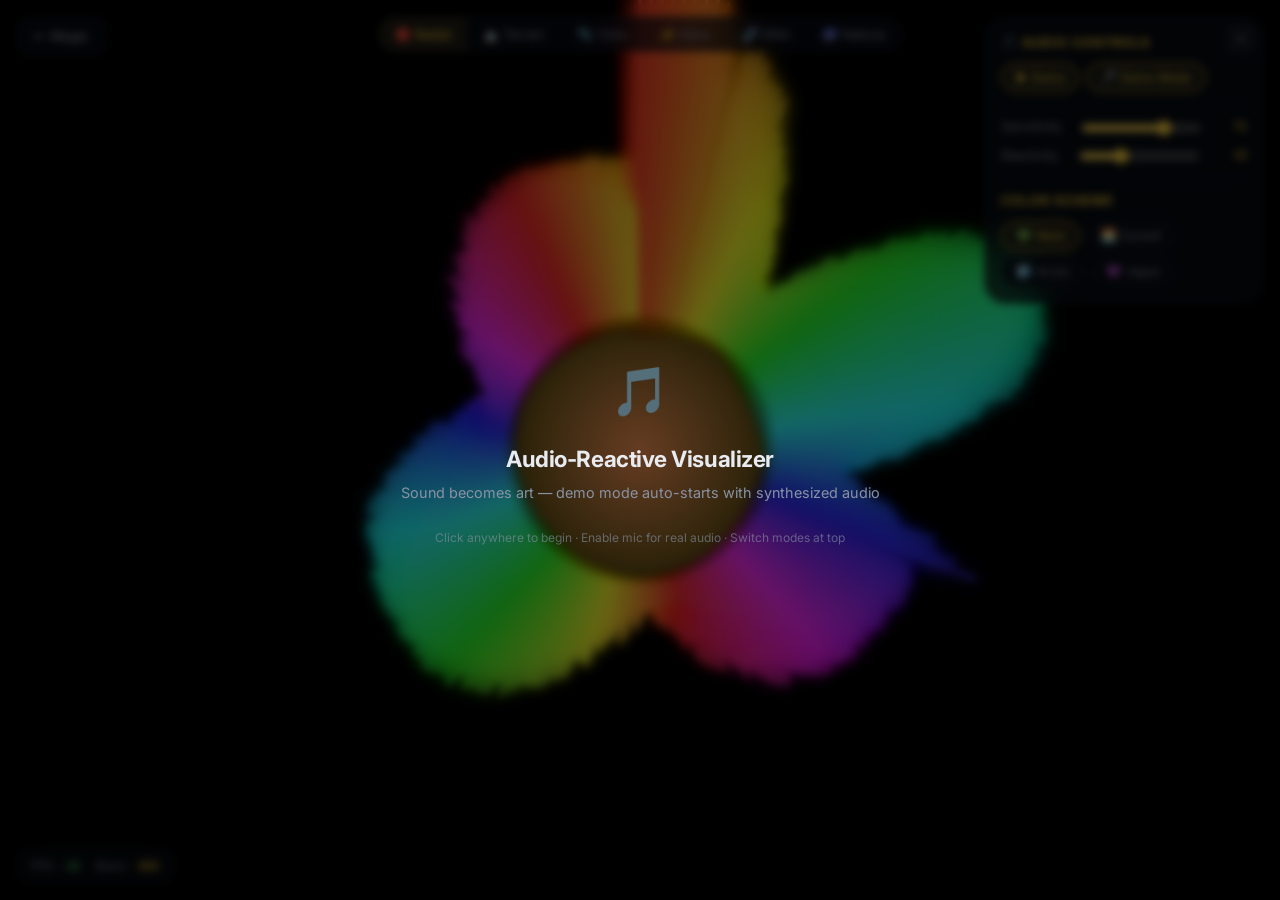
==== audio-visualizer.html @ 8fd1dae8 "PythonMagic — Interactive Python Playground with GarnetGrid badge" ====
<!DOCTYPE html>
<html lang="en">

<head>
    <meta charset="UTF-8">
    <meta name="viewport" content="width=device-width, initial-scale=1.0">
    <title>Audio-Reactive Visualizer — PythonMagic</title>
    <meta name="description"
        content="Full-screen audio-reactive visualizer with 6 render modes and real-time microphone input.">
    <link rel="stylesheet" href="css/style.css">
    <link rel="icon"
        href="data:image/svg+xml,<svg xmlns='http://www.w3.org/2000/svg' viewBox='0 0 100 100'><text y='.9em' font-size='90'>🎵</text></svg>">
</head>

<body>
    <!-- Full-screen canvas -->
    <div class="viz-fullpage">
        <canvas id="audio-canvas"></canvas>
    </div>

    <!-- Back button -->
    <a href="magic.html" class="viz-back-btn">← Magic</a>

    <!-- Mode selector bar (top center) -->
    <div class="viz-mode-bar" id="audio-modes">
        <button class="active" data-mode="radial">🔴 Radial</button>
        <button data-mode="terrain">🏔️ Terrain</button>
        <button data-mode="orbs">🫧 Orbs</button>
        <button data-mode="starfield">✨ Stars</button>
        <button data-mode="dna">🧬 DNA</button>
        <button data-mode="nebula">🌌 Nebula</button>
    </div>

    <!-- Floating right panel -->
    <div class="viz-controls-panel viz-panel-right" id="audio-panel">
        <button class="viz-panel-toggle" id="audio-toggle">✕</button>
        <div class="viz-panel-body">
            <div class="viz-panel-title">🎵 Audio Controls</div>

            <!-- Source buttons -->
            <div style="display:flex;gap:0.4rem;margin-bottom:0.75rem;">
                <button class="viz-preset-pill active" id="audio-demo-btn">▶ Demo</button>
                <button class="viz-preset-pill" id="audio-mic-btn">🎤 Mic Off</button>
            </div>

            <hr class="viz-panel-divider">

            <div class="viz-control-row">
                <label>Sensitivity</label>
                <input type="range" id="audio-sensitivity" min="10" max="100" value="75">
                <span class="viz-val" id="audio-sens-val">75</span>
            </div>
            <div class="viz-control-row">
                <label>Reactivity</label>
                <input type="range" id="audio-reactivity" min="10" max="100" value="40">
                <span class="viz-val" id="audio-react-val">40</span>
            </div>

            <hr class="viz-panel-divider">
            <div class="viz-panel-title">Color Scheme</div>
            <div style="display:flex;gap:0.4rem;flex-wrap:wrap;">
                <button class="viz-preset-pill active" data-color="neon">💚 Neon</button>
                <button class="viz-preset-pill" data-color="sunset">🌅 Sunset</button>
                <button class="viz-preset-pill" data-color="arctic">🧊 Arctic</button>
                <button class="viz-preset-pill" data-color="vapor">💜 Vapor</button>
            </div>
        </div>
    </div>

    <!-- HUD -->
    <div class="viz-hud">
        <span>FPS: <strong id="audio-fps">60</strong></span>
        <span>Bass: <strong id="audio-bass" style="color:var(--py-yellow)">0</strong></span>
    </div>

    <!-- Onboarding -->
    <div class="viz-onboarding" id="audio-onboarding">
        <div class="viz-onboarding-content">
            <div class="viz-onboard-icon">🎵</div>
            <h2>Audio-Reactive Visualizer</h2>
            <p>Sound becomes art — demo mode auto-starts with synthesized audio</p>
            <div class="viz-onboard-hint">Click anywhere to begin · Enable mic for real audio · Switch modes at top
            </div>
        </div>
    </div>

    <script src="js/magic-audio.js"></script>
</body>

</html>
---- css/style.css ----
/* ============================================
   PythonMagic — Design System
   Theme: Dark + Python Blue/Yellow
   ============================================ */

@import url('https://fonts.googleapis.com/css2?family=Inter:wght@300;400;500;600;700;800;900&family=JetBrains+Mono:wght@300;400;500;600;700&display=swap');

/* --- Tokens --- */
:root {
    --py-blue: #306998;
    --py-blue-light: #4B8BBE;
    --py-yellow: #FFD43B;
    --py-yellow-dim: #FFE873;
    --bg-dark: #0a0e17;
    --bg-card: rgba(20, 28, 45, 0.65);
    --bg-card-hover: rgba(30, 42, 65, 0.8);
    --glass-border: rgba(255, 255, 255, 0.08);
    --glass-border-hover: rgba(255, 212, 59, 0.25);
    --text-primary: #e8ecf1;
    --text-secondary: #8892a4;
    --text-code: #FFE873;
    --accent-green: #48c774;
    --accent-red: #ff6b6b;
    --accent-purple: #b794f4;
    --radius-sm: 8px;
    --radius-md: 14px;
    --radius-lg: 22px;
    --radius-xl: 32px;
    --shadow-glow: 0 0 40px rgba(48, 105, 152, 0.15);
    --shadow-card: 0 8px 32px rgba(0, 0, 0, 0.4);
    --font-ui: 'Inter', system-ui, -apple-system, sans-serif;
    --font-code: 'JetBrains Mono', 'Fira Code', 'Cascadia Code', monospace;
    --transition-fast: 0.2s cubic-bezier(0.4, 0, 0.2, 1);
    --transition-med: 0.4s cubic-bezier(0.4, 0, 0.2, 1);
    --transition-slow: 0.6s cubic-bezier(0.4, 0, 0.2, 1);
}

/* --- Reset & Base --- */
*,
*::before,
*::after {
    box-sizing: border-box;
    margin: 0;
    padding: 0;
}

html {
    scroll-behavior: smooth;
    font-size: 16px;
}

body {
    font-family: var(--font-ui);
    background: var(--bg-dark);
    color: var(--text-primary);
    min-height: 100vh;
    overflow-x: hidden;
    line-height: 1.6;
}

/* --- Animated Background Mesh --- */
body::before {
    content: '';
    position: fixed;
    top: 0;
    left: 0;
    width: 100vw;
    height: 100vh;
    background:
        radial-gradient(ellipse at 20% 50%, rgba(48, 105, 152, 0.12) 0%, transparent 60%),
        radial-gradient(ellipse at 80% 20%, rgba(255, 212, 59, 0.06) 0%, transparent 50%),
        radial-gradient(ellipse at 50% 80%, rgba(183, 148, 244, 0.06) 0%, transparent 50%);
    z-index: -1;
    animation: meshShift 20s ease-in-out infinite alternate;
}

@keyframes meshShift {
    0% {
        transform: scale(1) translate(0, 0);
    }

    50% {
        transform: scale(1.05) translate(-2%, 3%);
    }

    100% {
        transform: scale(1) translate(2%, -2%);
    }
}

/* --- Typography --- */
h1,
h2,
h3,
h4 {
    font-weight: 700;
    line-height: 1.2;
    letter-spacing: -0.02em;
}

h1 {
    font-size: clamp(2.5rem, 6vw, 4.5rem);
}

h2 {
    font-size: clamp(1.8rem, 4vw, 2.8rem);
}

h3 {
    font-size: clamp(1.2rem, 2.5vw, 1.6rem);
}

.gradient-text {
    background: linear-gradient(135deg, var(--py-blue-light), var(--py-yellow));
    -webkit-background-clip: text;
    -webkit-text-fill-color: transparent;
    background-clip: text;
}

.code-text {
    font-family: var(--font-code);
    color: var(--text-code);
}

/* --- Navigation --- */
.navbar {
    position: fixed;
    top: 0;
    left: 0;
    right: 0;
    z-index: 1000;
    padding: 1rem 2rem;
    display: flex;
    justify-content: space-between;
    align-items: center;
    background: rgba(10, 14, 23, 0.8);
    backdrop-filter: blur(20px);
    -webkit-backdrop-filter: blur(20px);
    border-bottom: 1px solid var(--glass-border);
    transition: var(--transition-med);
}

.navbar.scrolled {
    padding: 0.7rem 2rem;
    background: rgba(10, 14, 23, 0.95);
}

.nav-brand {
    display: flex;
    align-items: center;
    gap: 0.75rem;
    text-decoration: none;
    color: var(--text-primary);
    font-weight: 800;
    font-size: 1.3rem;
}

.nav-brand .python-icon {
    width: 36px;
    height: 36px;
    background: linear-gradient(135deg, var(--py-blue), var(--py-yellow));
    border-radius: 10px;
    display: flex;
    align-items: center;
    justify-content: center;
    font-size: 1.2rem;
    transition: var(--transition-fast);
}

.nav-brand:hover .python-icon {
    transform: rotate(15deg) scale(1.1);
    box-shadow: 0 0 20px rgba(255, 212, 59, 0.3);
}

.nav-links {
    display: flex;
    gap: 0.5rem;
    list-style: none;
}

.nav-links a {
    padding: 0.5rem 1.2rem;
    border-radius: var(--radius-sm);
    color: var(--text-secondary);
    text-decoration: none;
    font-weight: 500;
    font-size: 0.95rem;
    transition: var(--transition-fast);
    position: relative;
}

.nav-links a:hover,
.nav-links a.active {
    color: var(--py-yellow);
    background: rgba(255, 212, 59, 0.08);
}

.nav-links a.active::after {
    content: '';
    position: absolute;
    bottom: -2px;
    left: 50%;
    transform: translateX(-50%);
    width: 20px;
    height: 3px;
    background: var(--py-yellow);
    border-radius: 3px;
}

/* Mobile menu toggle */
.nav-toggle {
    display: none;
    background: none;
    border: none;
    color: var(--text-primary);
    font-size: 1.5rem;
    cursor: pointer;
    padding: 0.5rem;
}

/* --- Hero Section --- */
.hero {
    min-height: 100vh;
    display: flex;
    flex-direction: column;
    justify-content: center;
    align-items: center;
    text-align: center;
    padding: 6rem 2rem 4rem;
    position: relative;
}

.hero-badge {
    display: inline-flex;
    align-items: center;
    gap: 0.5rem;
    padding: 0.5rem 1.2rem;
    background: rgba(48, 105, 152, 0.15);
    border: 1px solid rgba(75, 139, 190, 0.25);
    border-radius: 50px;
    font-size: 0.85rem;
    color: var(--py-blue-light);
    margin-bottom: 2rem;
    animation: fadeInDown 0.8s ease-out;
}

.hero-badge .pulse {
    width: 8px;
    height: 8px;
    background: var(--accent-green);
    border-radius: 50%;
    animation: pulse 2s ease-in-out infinite;
}

@keyframes pulse {

    0%,
    100% {
        opacity: 1;
        transform: scale(1);
    }

    50% {
        opacity: 0.5;
        transform: scale(1.3);
    }
}

.hero h1 {
    margin-bottom: 1.5rem;
    animation: fadeInUp 0.8s ease-out 0.2s both;
}

.hero .subtitle {
    font-size: clamp(1.1rem, 2.5vw, 1.4rem);
    color: var(--text-secondary);
    max-width: 600px;
    margin-bottom: 3rem;
    animation: fadeInUp 0.8s ease-out 0.4s both;
}

.hero-cta {
    display: flex;
    gap: 1rem;
    flex-wrap: wrap;
    justify-content: center;
    animation: fadeInUp 0.8s ease-out 0.6s both;
}

/* --- Buttons --- */
.btn {
    display: inline-flex;
    align-items: center;
    gap: 0.5rem;
    padding: 0.85rem 2rem;
    border-radius: var(--radius-md);
    font-family: var(--font-ui);
    font-weight: 600;
    font-size: 1rem;
    text-decoration: none;
    cursor: pointer;
    border: none;
    transition: var(--transition-fast);
}

.btn-primary {
    background: linear-gradient(135deg, var(--py-blue), var(--py-blue-light));
    color: white;
    box-shadow: 0 4px 20px rgba(48, 105, 152, 0.3);
}

.btn-primary:hover {
    transform: translateY(-2px);
    box-shadow: 0 8px 30px rgba(48, 105, 152, 0.4);
}

.btn-secondary {
    background: rgba(255, 212, 59, 0.1);
    color: var(--py-yellow);
    border: 1px solid rgba(255, 212, 59, 0.2);
}

.btn-secondary:hover {
    background: rgba(255, 212, 59, 0.15);
    transform: translateY(-2px);
    border-color: rgba(255, 212, 59, 0.4);
}

.btn-sm {
    padding: 0.5rem 1.2rem;
    font-size: 0.85rem;
}

.btn-game {
    background: rgba(72, 199, 116, 0.1);
    color: var(--accent-green);
    border: 1px solid rgba(72, 199, 116, 0.2);
}

.btn-game:hover {
    background: rgba(72, 199, 116, 0.2);
    transform: translateY(-2px);
}

/* --- Glass Cards --- */
.glass-card {
    background: var(--bg-card);
    backdrop-filter: blur(16px);
    -webkit-backdrop-filter: blur(16px);
    border: 1px solid var(--glass-border);
    border-radius: var(--radius-lg);
    padding: 2rem;
    transition: var(--transition-med);
    position: relative;
    overflow: hidden;
}

.glass-card::before {
    content: '';
    position: absolute;
    top: 0;
    left: 0;
    right: 0;
    height: 1px;
    background: linear-gradient(90deg, transparent, rgba(255, 255, 255, 0.1), transparent);
}

.glass-card:hover {
    background: var(--bg-card-hover);
    border-color: var(--glass-border-hover);
    transform: translateY(-4px);
    box-shadow: var(--shadow-card), 0 0 40px rgba(255, 212, 59, 0.05);
}

/* --- Feature Cards Grid --- */
.features {
    padding: 4rem 2rem 6rem;
    max-width: 1200px;
    margin: 0 auto;
}

.features h2 {
    text-align: center;
    margin-bottom: 1rem;
}

.features .section-subtitle {
    text-align: center;
    color: var(--text-secondary);
    max-width: 500px;
    margin: 0 auto 3rem;
}

.feature-grid {
    display: grid;
    grid-template-columns: repeat(auto-fit, minmax(300px, 1fr));
    gap: 1.5rem;
}

.feature-card {
    text-decoration: none;
    color: inherit;
}

.feature-card .card-icon {
    width: 56px;
    height: 56px;
    border-radius: var(--radius-md);
    display: flex;
    align-items: center;
    justify-content: center;
    font-size: 1.6rem;
    margin-bottom: 1.2rem;
    transition: var(--transition-fast);
}

.feature-card:nth-child(1) .card-icon {
    background: rgba(48, 105, 152, 0.15);
}

.feature-card:nth-child(2) .card-icon {
    background: rgba(255, 212, 59, 0.12);
}

.feature-card:nth-child(3) .card-icon {
    background: rgba(183, 148, 244, 0.12);
}

.feature-card:hover .card-icon {
    transform: scale(1.1) rotate(5deg);
}

.feature-card h3 {
    margin-bottom: 0.5rem;
}

.feature-card p {
    color: var(--text-secondary);
    font-size: 0.95rem;
}

.feature-card .card-tags {
    display: flex;
    flex-wrap: wrap;
    gap: 0.4rem;
    margin-top: 1rem;
}

.tag {
    padding: 0.25rem 0.7rem;
    background: rgba(255, 255, 255, 0.05);
    border-radius: 50px;
    font-size: 0.75rem;
    color: var(--text-secondary);
    font-family: var(--font-code);
}

/* --- Stats Section --- */
.stats {
    display: flex;
    justify-content: center;
    gap: 4rem;
    padding: 3rem 2rem;
    border-top: 1px solid var(--glass-border);
    border-bottom: 1px solid var(--glass-border);
    margin: 0 2rem;
}

.stat-item {
    text-align: center;
}

.stat-number {
    font-size: 3rem;
    font-weight: 800;
    background: linear-gradient(135deg, var(--py-yellow), var(--py-blue-light));
    -webkit-background-clip: text;
    -webkit-text-fill-color: transparent;
    background-clip: text;
}

.stat-label {
    font-size: 0.9rem;
    color: var(--text-secondary);
    margin-top: 0.25rem;
}

/* --- Page Header (non-landing pages) --- */
.page-header {
    padding: 8rem 2rem 3rem;
    text-align: center;
    position: relative;
}

.page-header .subtitle {
    color: var(--text-secondary);
    margin-top: 0.75rem;
    font-size: 1.1rem;
}

/* --- Section Container --- */
.section {
    max-width: 1200px;
    margin: 0 auto;
    padding: 3rem 2rem;
}

.section-title {
    display: flex;
    align-items: center;
    gap: 0.75rem;
    margin-bottom: 1.5rem;
    font-size: 1.4rem;
}

.section-title .icon {
    width: 40px;
    height: 40px;
    border-radius: var(--radius-sm);
    display: flex;
    align-items: center;
    justify-content: center;
    font-size: 1.2rem;
}

/* --- Game Containers --- */
.game-container {
    margin-bottom: 3rem;
}

.game-area {
    background: rgba(10, 14, 23, 0.8);
    border: 1px solid var(--glass-border);
    border-radius: var(--radius-lg);
    overflow: hidden;
    position: relative;
}

.game-toolbar {
    display: flex;
    justify-content: space-between;
    align-items: center;
    padding: 1rem 1.5rem;
    background: rgba(255, 255, 255, 0.03);
    border-bottom: 1px solid var(--glass-border);
}

.game-toolbar .game-info {
    display: flex;
    gap: 1.5rem;
    font-family: var(--font-code);
    font-size: 0.85rem;
    color: var(--text-secondary);
}

.game-toolbar .game-info span strong {
    color: var(--py-yellow);
}

.game-canvas-wrapper {
    display: flex;
    justify-content: center;
    align-items: center;
    padding: 1.5rem;
    min-height: 400px;
}

.game-canvas-wrapper canvas {
    border-radius: var(--radius-sm);
    image-rendering: pixelated;
}

/* --- Memory Game --- */
.memory-grid {
    display: grid;
    grid-template-columns: repeat(4, 1fr);
    gap: 1rem;
    padding: 1.5rem;
    max-width: 500px;
    margin: 0 auto;
}

.memory-card {
    aspect-ratio: 1;
    perspective: 600px;
    cursor: pointer;
}

.memory-card-inner {
    width: 100%;
    height: 100%;
    position: relative;
    transform-style: preserve-3d;
    transition: transform 0.5s cubic-bezier(0.4, 0, 0.2, 1);
}

.memory-card.flipped .memory-card-inner {
    transform: rotateY(180deg);
}

.memory-card-front,
.memory-card-back {
    position: absolute;
    inset: 0;
    border-radius: var(--radius-md);
    display: flex;
    align-items: center;
    justify-content: center;
    backface-visibility: hidden;
    font-family: var(--font-code);
    font-weight: 600;
}

.memory-card-front {
    background: linear-gradient(135deg, var(--py-blue), rgba(48, 105, 152, 0.5));
    border: 1px solid rgba(75, 139, 190, 0.3);
    font-size: 2rem;
    color: rgba(255, 255, 255, 0.3);
}

.memory-card-back {
    background: rgba(255, 212, 59, 0.1);
    border: 1px solid rgba(255, 212, 59, 0.3);
    transform: rotateY(180deg);
    font-size: 0.85rem;
    color: var(--py-yellow);
    padding: 0.5rem;
    text-align: center;
    word-break: break-all;
}

.memory-card.matched .memory-card-back {
    background: rgba(72, 199, 116, 0.15);
    border-color: rgba(72, 199, 116, 0.3);
    color: var(--accent-green);
}

/* --- Typing Challenge --- */
.typing-display {
    padding: 2rem;
    font-family: var(--font-code);
    font-size: 1.1rem;
    line-height: 2;
    min-height: 200px;
}

.typing-display .char {
    transition: color 0.1s;
}

.typing-display .char.correct {
    color: var(--accent-green);
}

.typing-display .char.incorrect {
    color: var(--accent-red);
    background: rgba(255, 107, 107, 0.15);
    border-radius: 2px;
}

.typing-display .char.current {
    border-left: 2px solid var(--py-yellow);
    animation: blink 1s step-end infinite;
}

.typing-display .char.pending {
    color: var(--text-secondary);
}

@keyframes blink {
    50% {
        border-color: transparent;
    }
}

.typing-stats {
    display: flex;
    gap: 2rem;
    padding: 1rem 1.5rem;
    border-top: 1px solid var(--glass-border);
    font-family: var(--font-code);
    font-size: 0.85rem;
    color: var(--text-secondary);
}

/* --- Widget Containers --- */
.widget-container {
    margin-bottom: 3rem;
}

/* Code Editor */
.code-editor {
    display: grid;
    grid-template-columns: 1fr 1fr;
    min-height: 400px;
    overflow: hidden;
}

.code-input-wrapper {
    position: relative;
    border-right: 1px solid var(--glass-border);
}

.code-input {
    width: 100%;
    height: 100%;
    min-height: 350px;
    background: transparent;
    border: none;
    color: var(--text-code);
    font-family: var(--font-code);
    font-size: 0.9rem;
    padding: 1.5rem;
    resize: none;
    outline: none;
    line-height: 1.7;
    tab-size: 4;
}

.code-output {
    padding: 1.5rem;
    font-family: var(--font-code);
    font-size: 0.9rem;
    color: var(--accent-green);
    overflow-y: auto;
    white-space: pre-wrap;
    line-height: 1.7;
}

.code-output .error {
    color: var(--accent-red);
}

.editor-toolbar {
    grid-column: 1 / -1;
    display: flex;
    justify-content: space-between;
    align-items: center;
    padding: 0.75rem 1.5rem;
    border-top: 1px solid var(--glass-border);
    background: rgba(255, 255, 255, 0.02);
}

.editor-toolbar .status {
    font-family: var(--font-code);
    font-size: 0.8rem;
    color: var(--text-secondary);
    display: flex;
    align-items: center;
    gap: 0.5rem;
}

.editor-toolbar .status .dot {
    width: 8px;
    height: 8px;
    border-radius: 50%;
    background: var(--accent-green);
}

.editor-toolbar .status .dot.loading {
    background: var(--py-yellow);
    animation: pulse 1.5s ease-in-out infinite;
}

/* Sorting Visualizer */
.sort-canvas-wrapper {
    display: flex;
    justify-content: center;
    align-items: flex-end;
    height: 300px;
    padding: 1.5rem;
    gap: 2px;
}

.sort-bar {
    flex: 1;
    max-width: 30px;
    background: linear-gradient(to top, var(--py-blue), var(--py-blue-light));
    border-radius: 3px 3px 0 0;
    transition: height 0.15s ease, background 0.15s ease;
}

.sort-bar.active {
    background: linear-gradient(to top, var(--py-yellow), var(--py-yellow-dim));
}

.sort-bar.sorted {
    background: linear-gradient(to top, var(--accent-green), #6dd897);
}

.sort-controls {
    display: flex;
    gap: 0.75rem;
    flex-wrap: wrap;
}

/* Data Type Explorer */
.type-grid {
    display: grid;
    grid-template-columns: repeat(auto-fit, minmax(140px, 1fr));
    gap: 1rem;
    padding: 1.5rem;
}

.type-card {
    padding: 1.2rem;
    background: rgba(255, 255, 255, 0.03);
    border: 1px solid var(--glass-border);
    border-radius: var(--radius-md);
    cursor: pointer;
    text-align: center;
    transition: var(--transition-fast);
}

.type-card:hover,
.type-card.active {
    background: rgba(255, 212, 59, 0.08);
    border-color: rgba(255, 212, 59, 0.2);
    transform: translateY(-2px);
}

.type-card .type-name {
    font-family: var(--font-code);
    font-weight: 600;
    color: var(--py-yellow);
    font-size: 1rem;
}

.type-card .type-icon {
    font-size: 2rem;
    margin-bottom: 0.5rem;
}

.type-detail {
    padding: 1.5rem;
    border-top: 1px solid var(--glass-border);
    display: none;
}

.type-detail.active {
    display: block;
}

.type-detail h4 {
    font-family: var(--font-code);
    color: var(--py-yellow);
    margin-bottom: 1rem;
}

.type-detail pre {
    background: rgba(0, 0, 0, 0.3);
    padding: 1rem;
    border-radius: var(--radius-sm);
    font-family: var(--font-code);
    font-size: 0.85rem;
    color: var(--text-primary);
    overflow-x: auto;
    line-height: 1.6;
}

.type-methods {
    display: flex;
    flex-wrap: wrap;
    gap: 0.4rem;
    margin-top: 1rem;
}

/* --- Magic Page --- */
.magic-canvas-wrapper {
    position: relative;
    width: 100%;
    min-height: 400px;
    display: flex;
    justify-content: center;
    align-items: center;
}

.magic-canvas-wrapper canvas {
    border-radius: var(--radius-sm);
    display: block;
}

/* Magic 8 Ball */
.eight-ball-container {
    display: flex;
    flex-direction: column;
    align-items: center;
    padding: 3rem;
    gap: 2rem;
}

.eight-ball {
    width: 220px;
    height: 220px;
    border-radius: 50%;
    background: radial-gradient(circle at 35% 35%, #333, #0a0a0a 60%, #111);
    display: flex;
    align-items: center;
    justify-content: center;
    position: relative;
    box-shadow:
        0 20px 60px rgba(0, 0, 0, 0.6),
        inset 0 -10px 30px rgba(0, 0, 0, 0.5),
        inset 0 10px 30px rgba(255, 255, 255, 0.05);
    cursor: pointer;
    user-select: none;
    transition: var(--transition-med);
}

.eight-ball:hover {
    transform: scale(1.05);
}

.eight-ball.shaking {
    animation: shake 0.5s ease-in-out;
}

@keyframes shake {

    0%,
    100% {
        transform: translateX(0) rotate(0);
    }

    20% {
        transform: translateX(-10px) rotate(-3deg);
    }

    40% {
        transform: translateX(10px) rotate(3deg);
    }

    60% {
        transform: translateX(-5px) rotate(-1deg);
    }

    80% {
        transform: translateX(5px) rotate(1deg);
    }
}

.eight-ball-window {
    width: 100px;
    height: 100px;
    border-radius: 50%;
    background: radial-gradient(circle, #1a1a4e, #0d0d2b);
    display: flex;
    align-items: center;
    justify-content: center;
    border: 2px solid rgba(75, 139, 190, 0.3);
}

.eight-ball-answer {
    font-family: var(--font-code);
    font-size: 0.65rem;
    color: var(--py-blue-light);
    text-align: center;
    padding: 0.5rem;
    line-height: 1.4;
    opacity: 0;
    transition: opacity 0.5s;
}

.eight-ball-answer.visible {
    opacity: 1;
}

/* --- Particle Canvas --- */
#particle-canvas,
#code-rain-canvas,
#fractal-canvas {
    width: 100%;
    display: block;
}

/* --- Psychedelic Kaleidoscope --- */
.kscope-controls {
    display: grid;
    grid-template-columns: repeat(auto-fit, minmax(160px, 1fr));
    gap: 0.75rem;
    padding: 1rem 1.5rem;
    border-bottom: 1px solid var(--glass-border);
    background: rgba(255, 255, 255, 0.02);
}

.kscope-control-group {
    display: flex;
    flex-direction: column;
    gap: 0.35rem;
}

.kscope-label {
    display: flex;
    justify-content: space-between;
    align-items: center;
    font-size: 0.78rem;
    color: var(--text-secondary);
    font-family: var(--font-ui);
}

.kscope-value {
    font-family: var(--font-code);
    color: var(--py-yellow);
    font-weight: 600;
    font-size: 0.8rem;
    min-width: 24px;
    text-align: right;
}

.kscope-slider {
    -webkit-appearance: none;
    appearance: none;
    width: 100%;
    height: 6px;
    border-radius: 3px;
    background: rgba(255, 255, 255, 0.08);
    outline: none;
    cursor: pointer;
}

.kscope-slider::-webkit-slider-thumb {
    -webkit-appearance: none;
    appearance: none;
    width: 16px;
    height: 16px;
    border-radius: 50%;
    background: linear-gradient(135deg, var(--py-yellow), var(--py-blue-light));
    cursor: pointer;
    box-shadow: 0 0 10px rgba(255, 212, 59, 0.4);
    transition: transform 0.15s, box-shadow 0.15s;
}

.kscope-slider::-webkit-slider-thumb:hover {
    transform: scale(1.3);
    box-shadow: 0 0 20px rgba(255, 212, 59, 0.6);
}

.kscope-slider::-moz-range-thumb {
    width: 16px;
    height: 16px;
    border-radius: 50%;
    background: linear-gradient(135deg, var(--py-yellow), var(--py-blue-light));
    cursor: pointer;
    border: none;
    box-shadow: 0 0 10px rgba(255, 212, 59, 0.4);
}

.kscope-presets {
    display: flex;
    justify-content: space-between;
    align-items: center;
    padding: 0.75rem 1.5rem;
    border-bottom: 1px solid var(--glass-border);
    background: rgba(255, 255, 255, 0.02);
    flex-wrap: wrap;
    gap: 0.5rem;
}

.kscope-toggles {
    display: flex;
    gap: 0.4rem;
    flex-wrap: wrap;
}

.kscope-toggle {
    padding: 0.4rem 0.8rem;
    border-radius: 50px;
    border: 1px solid var(--glass-border);
    background: rgba(255, 255, 255, 0.03);
    color: var(--text-secondary);
    font-size: 0.78rem;
    font-family: var(--font-ui);
    cursor: pointer;
    transition: all 0.25s ease;
}

.kscope-toggle:hover {
    border-color: rgba(255, 212, 59, 0.3);
    color: var(--text-primary);
}

.kscope-toggle.active {
    background: linear-gradient(135deg, rgba(255, 0, 128, 0.15), rgba(0, 255, 255, 0.15));
    border-color: rgba(255, 0, 128, 0.4);
    color: #fff;
    box-shadow: 0 0 15px rgba(255, 0, 128, 0.2);
}

.kscope-preset-btns {
    display: flex;
    gap: 0.4rem;
    flex-wrap: wrap;
}

.kscope-preset {
    padding: 0.4rem 0.9rem;
    border-radius: var(--radius-sm);
    border: 1px solid var(--glass-border);
    background: rgba(255, 255, 255, 0.03);
    color: var(--text-secondary);
    font-size: 0.78rem;
    font-family: var(--font-ui);
    cursor: pointer;
    transition: all 0.3s ease;
    position: relative;
    overflow: hidden;
}

.kscope-preset::before {
    content: '';
    position: absolute;
    inset: -2px;
    background: linear-gradient(135deg, #ff0080, #00ffff, #ff0080);
    background-size: 200% 200%;
    border-radius: inherit;
    opacity: 0;
    z-index: -1;
    transition: opacity 0.3s;
    animation: kscope-gradient-rotate 3s linear infinite;
}

@keyframes kscope-gradient-rotate {
    0% {
        background-position: 0% 50%;
    }

    50% {
        background-position: 100% 50%;
    }

    100% {
        background-position: 0% 50%;
    }
}

.kscope-preset:hover {
    color: #fff;
    border-color: transparent;
    background: rgba(0, 0, 0, 0.5);
    transform: translateY(-1px);
    box-shadow: 0 4px 20px rgba(255, 0, 128, 0.3);
}

.kscope-preset:hover::before {
    opacity: 1;
}

.kscope-preset.active-preset {
    color: #fff;
    border-color: transparent;
    background: rgba(0, 0, 0, 0.5);
    box-shadow: 0 0 20px rgba(255, 0, 128, 0.3);
}

.kscope-preset.active-preset::before {
    opacity: 1;
}

.kscope-canvas-wrapper canvas {
    border-radius: 0 !important;
}

/* Kaleidoscope fullscreen mode */
.kscope-fullscreen-active {
    position: fixed !important;
    inset: 0 !important;
    z-index: 9999 !important;
    min-height: 100vh !important;
    border-radius: 0 !important;
}

.kscope-fullscreen-active canvas {
    border-radius: 0 !important;
}

#kaleidoscope-canvas {
    width: 100%;
    display: block;
}

/* =============================================
   🎵 Audio Visualizer / Tab Mode Bar
   ============================================= */
.audio-mode-bar {
    display: flex;
    gap: 0;
    border-bottom: 1px solid var(--glass-border);
    overflow-x: auto;
    scrollbar-width: none;
    -ms-overflow-style: none;
}

.audio-mode-bar::-webkit-scrollbar {
    display: none;
}

.audio-mode-btn {
    flex: 1;
    background: none;
    border: none;
    border-bottom: 2px solid transparent;
    color: var(--text-secondary);
    padding: 0.75rem 1rem;
    font-family: var(--font-ui);
    font-size: 0.82rem;
    cursor: pointer;
    transition: all 0.25s ease;
    white-space: nowrap;
    min-width: fit-content;
}

.audio-mode-btn:hover {
    color: var(--text-primary);
    background: rgba(255, 255, 255, 0.03);
}

.audio-mode-btn.active {
    color: var(--text-primary);
    border-bottom-color: var(--py-yellow);
    background: rgba(255, 212, 59, 0.05);
}

.audio-color-btn {
    padding: 0.35rem 0.7rem;
    background: rgba(255, 255, 255, 0.05);
    border: 1px solid var(--glass-border);
    border-radius: var(--radius-sm);
    color: var(--text-secondary);
    font-size: 0.78rem;
    font-family: var(--font-ui);
    cursor: pointer;
    transition: all 0.2s ease;
}

.audio-color-btn:hover {
    color: var(--text-primary);
    border-color: rgba(255, 212, 59, 0.3);
    background: rgba(255, 255, 255, 0.08);
}

.audio-color-btn.active {
    color: var(--py-yellow);
    border-color: var(--py-yellow);
    background: rgba(255, 212, 59, 0.1);
    box-shadow: 0 0 8px rgba(255, 212, 59, 0.15);
}

/* =============================================
   🖼️ Visualizer Gallery Cards (Hub Page)
   ============================================= */
.viz-gallery-grid {
    display: grid;
    grid-template-columns: repeat(auto-fit, minmax(280px, 1fr));
    gap: 1.5rem;
    padding: 0 1rem;
    max-width: 1200px;
    margin: 0 auto 2rem;
}

.viz-gallery-card {
    position: relative;
    border-radius: var(--radius-lg);
    overflow: hidden;
    background: var(--bg-card);
    border: 1px solid var(--glass-border);
    transition: all 0.4s cubic-bezier(0.4, 0, 0.2, 1);
    cursor: pointer;
    text-decoration: none;
    color: inherit;
    display: block;
}

.viz-gallery-card:hover {
    transform: translateY(-6px) scale(1.02);
    border-color: var(--glass-border-hover);
    box-shadow: 0 20px 60px rgba(0, 0, 0, 0.5), 0 0 40px rgba(255, 212, 59, 0.08);
}

.viz-gallery-card-bg {
    height: 180px;
    position: relative;
    overflow: hidden;
}

.viz-gallery-card-bg::after {
    content: '';
    position: absolute;
    inset: 0;
    background: linear-gradient(to bottom, transparent 40%, var(--bg-card) 100%);
}

.viz-gallery-card-bg .viz-icon {
    position: absolute;
    top: 50%;
    left: 50%;
    transform: translate(-50%, -50%);
    font-size: 3.5rem;
    z-index: 1;
    filter: drop-shadow(0 0 20px rgba(0, 0, 0, 0.5));
}

.viz-gallery-card-content {
    padding: 1.2rem 1.5rem 1.5rem;
}

.viz-gallery-card-content h3 {
    font-size: 1.15rem;
    font-weight: 700;
    margin-bottom: 0.4rem;
    color: var(--text-primary);
}

.viz-gallery-card-content p {
    font-size: 0.85rem;
    color: var(--text-secondary);
    line-height: 1.5;
    margin-bottom: 1rem;
}

.viz-gallery-card .viz-launch {
    display: inline-flex;
    align-items: center;
    gap: 0.4rem;
    font-size: 0.85rem;
    font-weight: 600;
    color: var(--py-yellow);
    transition: gap 0.3s ease;
}

.viz-gallery-card:hover .viz-launch {
    gap: 0.8rem;
}

/* Card gradients */
.viz-card-kaleidoscope .viz-gallery-card-bg {
    background: linear-gradient(135deg, #ff0080, #7928ca, #00d4ff);
    background-size: 200% 200%;
    animation: vizGrad 4s ease infinite;
}

.viz-card-audio .viz-gallery-card-bg {
    background: linear-gradient(135deg, #ff00c8, #0088ff, #00ffc8);
    background-size: 200% 200%;
    animation: vizGrad 5s ease infinite;
}

.viz-card-fluid .viz-gallery-card-bg {
    background: linear-gradient(135deg, #0064ff, #00ffc8, #ff6600);
    background-size: 200% 200%;
    animation: vizGrad 6s ease infinite;
}

.viz-card-genart .viz-gallery-card-bg {
    background: linear-gradient(135deg, #ff6400, #ff0096, #7928ca);
    background-size: 200% 200%;
    animation: vizGrad 4.5s ease infinite;
}

@keyframes vizGrad {

    0%,
    100% {
        background-position: 0% 50%;
    }

    50% {
        background-position: 100% 50%;
    }
}

/* =============================================
   🖥️ Full-Page Visualizer Layout
   ============================================= */
.viz-fullpage {
    position: fixed;
    inset: 0;
    width: 100vw;
    height: 100vh;
    background: #000;
    overflow: hidden;
}

.viz-fullpage canvas {
    display: block;
    width: 100%;
    height: 100%;
}

/* Back button */
.viz-back-btn {
    position: fixed;
    top: 1rem;
    left: 1rem;
    z-index: 1000;
    display: flex;
    align-items: center;
    gap: 0.5rem;
    padding: 0.55rem 1rem;
    background: rgba(10, 14, 23, 0.7);
    backdrop-filter: blur(16px);
    -webkit-backdrop-filter: blur(16px);
    border: 1px solid var(--glass-border);
    border-radius: var(--radius-md);
    color: var(--text-secondary);
    font-family: var(--font-ui);
    font-size: 0.85rem;
    font-weight: 500;
    cursor: pointer;
    transition: all 0.25s ease;
    text-decoration: none;
}

.viz-back-btn:hover {
    color: var(--text-primary);
    border-color: var(--glass-border-hover);
    background: rgba(10, 14, 23, 0.85);
}

/* Floating controls panel */
.viz-controls-panel {
    position: fixed;
    z-index: 900;
    background: rgba(10, 14, 23, 0.75);
    backdrop-filter: blur(20px);
    -webkit-backdrop-filter: blur(20px);
    border: 1px solid var(--glass-border);
    border-radius: var(--radius-lg);
    padding: 1rem;
    transition: all 0.35s cubic-bezier(0.4, 0, 0.2, 1);
    max-height: calc(100vh - 6rem);
    overflow-y: auto;
    scrollbar-width: thin;
}

.viz-controls-panel.viz-panel-right {
    top: 1rem;
    right: 1rem;
    width: 280px;
}

.viz-controls-panel.viz-panel-bottom {
    bottom: 1rem;
    left: 50%;
    transform: translateX(-50%);
    width: calc(100% - 2rem);
    max-width: 900px;
}

.viz-controls-panel.viz-panel-left {
    top: 4.5rem;
    left: 1rem;
    width: 260px;
}

/* Panel collapse toggle */
.viz-panel-toggle {
    position: absolute;
    top: 0.5rem;
    right: 0.5rem;
    width: 28px;
    height: 28px;
    display: flex;
    align-items: center;
    justify-content: center;
    background: rgba(255, 255, 255, 0.05);
    border: 1px solid var(--glass-border);
    border-radius: var(--radius-sm);
    color: var(--text-secondary);
    cursor: pointer;
    font-size: 0.75rem;
    transition: all 0.2s ease;
}

.viz-panel-toggle:hover {
    color: var(--text-primary);
    background: rgba(255, 255, 255, 0.1);
}

.viz-controls-panel.collapsed {
    padding: 0.5rem;
    overflow: hidden;
}

.viz-controls-panel.collapsed .viz-panel-body {
    display: none;
}

.viz-controls-panel.collapsed .viz-panel-toggle {
    position: static;
}

/* Panel section titles */
.viz-panel-title {
    font-size: 0.78rem;
    font-weight: 700;
    text-transform: uppercase;
    letter-spacing: 0.08em;
    color: var(--py-yellow);
    margin-bottom: 0.6rem;
    padding-right: 2rem;
}

.viz-panel-divider {
    border: none;
    border-top: 1px solid var(--glass-border);
    margin: 0.75rem 0;
}

/* Full-page control groups */
.viz-control-row {
    display: flex;
    align-items: center;
    justify-content: space-between;
    gap: 0.5rem;
    margin-bottom: 0.5rem;
}

.viz-control-row label {
    font-size: 0.8rem;
    color: var(--text-secondary);
    font-family: var(--font-ui);
    white-space: nowrap;
}

.viz-control-row .viz-val {
    font-size: 0.75rem;
    color: var(--py-yellow);
    font-family: var(--font-code);
    min-width: 28px;
    text-align: right;
}

.viz-control-row input[type="range"] {
    flex: 1;
    max-width: 120px;
    accent-color: var(--py-yellow);
}

/* HUD overlay */
.viz-hud {
    position: fixed;
    bottom: 1rem;
    left: 1rem;
    z-index: 800;
    display: flex;
    gap: 1rem;
    padding: 0.5rem 0.9rem;
    background: rgba(10, 14, 23, 0.6);
    backdrop-filter: blur(12px);
    -webkit-backdrop-filter: blur(12px);
    border: 1px solid var(--glass-border);
    border-radius: var(--radius-md);
    font-family: var(--font-code);
    font-size: 0.72rem;
    color: var(--text-secondary);
}

.viz-hud span strong {
    color: var(--accent-green);
}

/* Floating mode bar */
.viz-mode-bar {
    position: fixed;
    top: 1rem;
    left: 50%;
    transform: translateX(-50%);
    z-index: 950;
    display: flex;
    gap: 0;
    background: rgba(10, 14, 23, 0.7);
    backdrop-filter: blur(20px);
    -webkit-backdrop-filter: blur(20px);
    border: 1px solid var(--glass-border);
    border-radius: var(--radius-xl);
    overflow: hidden;
}

.viz-mode-bar button {
    background: none;
    border: none;
    color: var(--text-secondary);
    padding: 0.6rem 1rem;
    font-family: var(--font-ui);
    font-size: 0.8rem;
    cursor: pointer;
    transition: all 0.25s ease;
    white-space: nowrap;
}

.viz-mode-bar button:hover {
    color: var(--text-primary);
    background: rgba(255, 255, 255, 0.05);
}

.viz-mode-bar button.active {
    color: var(--py-yellow);
    background: rgba(255, 212, 59, 0.1);
}

/* Floating action buttons */
.viz-fab {
    position: fixed;
    z-index: 900;
    display: flex;
    gap: 0.5rem;
}

.viz-fab-btn {
    padding: 0.55rem 1rem;
    background: rgba(10, 14, 23, 0.7);
    backdrop-filter: blur(16px);
    -webkit-backdrop-filter: blur(16px);
    border: 1px solid var(--glass-border);
    border-radius: var(--radius-md);
    color: var(--text-secondary);
    font-family: var(--font-ui);
    font-size: 0.82rem;
    font-weight: 500;
    cursor: pointer;
    transition: all 0.25s ease;
}

.viz-fab-btn:hover {
    color: var(--text-primary);
    border-color: var(--glass-border-hover);
    background: rgba(10, 14, 23, 0.85);
}

.viz-fab-btn.viz-primary {
    color: var(--py-yellow);
    border-color: rgba(255, 212, 59, 0.3);
}

/* Floating preset pills */
.viz-preset-bar {
    position: fixed;
    z-index: 900;
    display: flex;
    gap: 0.4rem;
    flex-wrap: wrap;
}

.viz-preset-pill {
    padding: 0.4rem 0.85rem;
    background: rgba(10, 14, 23, 0.6);
    backdrop-filter: blur(12px);
    -webkit-backdrop-filter: blur(12px);
    border: 1px solid var(--glass-border);
    border-radius: 20px;
    color: var(--text-secondary);
    font-family: var(--font-ui);
    font-size: 0.78rem;
    cursor: pointer;
    transition: all 0.25s ease;
}

.viz-preset-pill:hover {
    color: var(--text-primary);
    border-color: var(--glass-border-hover);
}

.viz-preset-pill.active {
    color: var(--py-yellow);
    border-color: var(--py-yellow);
    background: rgba(255, 212, 59, 0.08);
}

/* Onboarding overlay */
.viz-onboarding {
    position: fixed;
    inset: 0;
    z-index: 2000;
    display: flex;
    align-items: center;
    justify-content: center;
    background: rgba(0, 0, 0, 0.6);
    backdrop-filter: blur(4px);
    cursor: pointer;
    transition: opacity 0.5s ease;
}

.viz-onboarding.hidden {
    opacity: 0;
    pointer-events: none;
}

.viz-onboarding-content {
    text-align: center;
    color: var(--text-primary);
    font-family: var(--font-ui);
}

.viz-onboarding-content .viz-onboard-icon {
    font-size: 3rem;
    margin-bottom: 1rem;
}

.viz-onboarding-content h2 {
    font-size: 1.4rem;
    font-weight: 700;
    margin-bottom: 0.5rem;
}

.viz-onboarding-content p {
    color: var(--text-secondary);
    font-size: 0.9rem;
}

.viz-onboarding-content .viz-onboard-hint {
    margin-top: 1.5rem;
    font-size: 0.75rem;
    color: var(--text-secondary);
    opacity: 0.6;
}

/* --- Full-page Responsive --- */
@media (max-width: 768px) {

    .viz-controls-panel.viz-panel-right,
    .viz-controls-panel.viz-panel-left {
        top: auto;
        bottom: 1rem;
        left: 1rem;
        right: 1rem;
        width: auto;
        max-height: 40vh;
    }

    .viz-controls-panel.viz-panel-bottom {
        max-width: 100%;
        left: 0.5rem;
        right: 0.5rem;
        transform: none;
        width: auto;
    }

    .viz-mode-bar {
        top: auto;
        bottom: 1rem;
        max-width: calc(100% - 2rem);
        overflow-x: auto;
    }

    .viz-gallery-grid {
        grid-template-columns: 1fr;
    }

    .viz-hud {
        bottom: auto;
        top: 1rem;
        left: 4.5rem;
        font-size: 0.65rem;
        gap: 0.5rem;
    }
}

/* --- Footer --- */
.site-footer {
    text-align: center;
    padding: 3rem 2rem;
    border-top: 1px solid var(--glass-border);
    margin-top: 4rem;
    color: var(--text-secondary);
    font-size: 0.85rem;
}

.site-footer a {
    color: var(--py-blue-light);
    text-decoration: none;
}

.site-footer .footer-brand {
    font-weight: 700;
    font-size: 1.1rem;
    color: var(--text-primary);
    margin-bottom: 0.5rem;
    display: flex;
    align-items: center;
    justify-content: center;
    gap: 0.5rem;
}

/* --- GarnetGrid Badge --- */
.garnetgrid-badge {
    display: inline-flex;
    align-items: center;
    gap: 0.4rem;
    margin-top: 1rem;
    font-family: var(--font-code);
    font-size: 0.7rem;
    letter-spacing: 0.08em;
    text-transform: uppercase;
    color: var(--text-secondary);
    text-decoration: none;
    transition: var(--transition-fast);
    opacity: 0.6;
}

.garnetgrid-badge:hover {
    opacity: 1;
    color: var(--py-blue-light);
    filter: drop-shadow(0 0 6px rgba(75, 139, 190, 0.4));
}

.garnetgrid-badge svg {
    width: 14px;
    height: 14px;
    min-width: 14px;
    display: block;
}

/* --- Animations --- */
@keyframes fadeInUp {
    from {
        opacity: 0;
        transform: translateY(30px);
    }

    to {
        opacity: 1;
        transform: translateY(0);
    }
}

@keyframes fadeInDown {
    from {
        opacity: 0;
        transform: translateY(-20px);
    }

    to {
        opacity: 1;
        transform: translateY(0);
    }
}

@keyframes fadeIn {
    from {
        opacity: 0;
    }

    to {
        opacity: 1;
    }
}

.animate-in {
    opacity: 0;
    transform: translateY(30px);
    transition: opacity 0.6s ease-out, transform 0.6s ease-out;
}

.animate-in.visible {
    opacity: 1;
    transform: translateY(0);
}

/* --- Responsive --- */
@media (max-width: 768px) {
    .nav-links {
        display: none;
    }

    .nav-links.open {
        display: flex;
        flex-direction: column;
        position: fixed;
        top: 60px;
        left: 0;
        right: 0;
        background: rgba(10, 14, 23, 0.98);
        backdrop-filter: blur(20px);
        padding: 1rem;
        border-bottom: 1px solid var(--glass-border);
    }

    .nav-toggle {
        display: block;
    }

    .stats {
        gap: 2rem;
        flex-wrap: wrap;
    }

    .stat-number {
        font-size: 2rem;
    }

    .code-editor {
        grid-template-columns: 1fr;
    }

    .code-input {
        min-height: 200px;
    }

    .memory-grid {
        grid-template-columns: repeat(3, 1fr);
    }

    .hero-cta {
        flex-direction: column;
        align-items: center;
    }

    .eight-ball {
        width: 180px;
        height: 180px;
    }

    .eight-ball-window {
        width: 80px;
        height: 80px;
    }
}

@media (max-width: 480px) {
    .memory-grid {
        grid-template-columns: repeat(3, 1fr);
        gap: 0.6rem;
    }

    .feature-grid {
        grid-template-columns: 1fr;
    }

    .sort-canvas-wrapper {
        height: 200px;
    }
}

/* --- Scrollbar --- */
::-webkit-scrollbar {
    width: 8px;
}

::-webkit-scrollbar-track {
    background: var(--bg-dark);
}

::-webkit-scrollbar-thumb {
    background: rgba(48, 105, 152, 0.3);
    border-radius: 4px;
}

::-webkit-scrollbar-thumb:hover {
    background: rgba(48, 105, 152, 0.5);
}

/* --- Selection --- */
::selection {
    background: rgba(255, 212, 59, 0.2);
    color: var(--py-yellow);
}
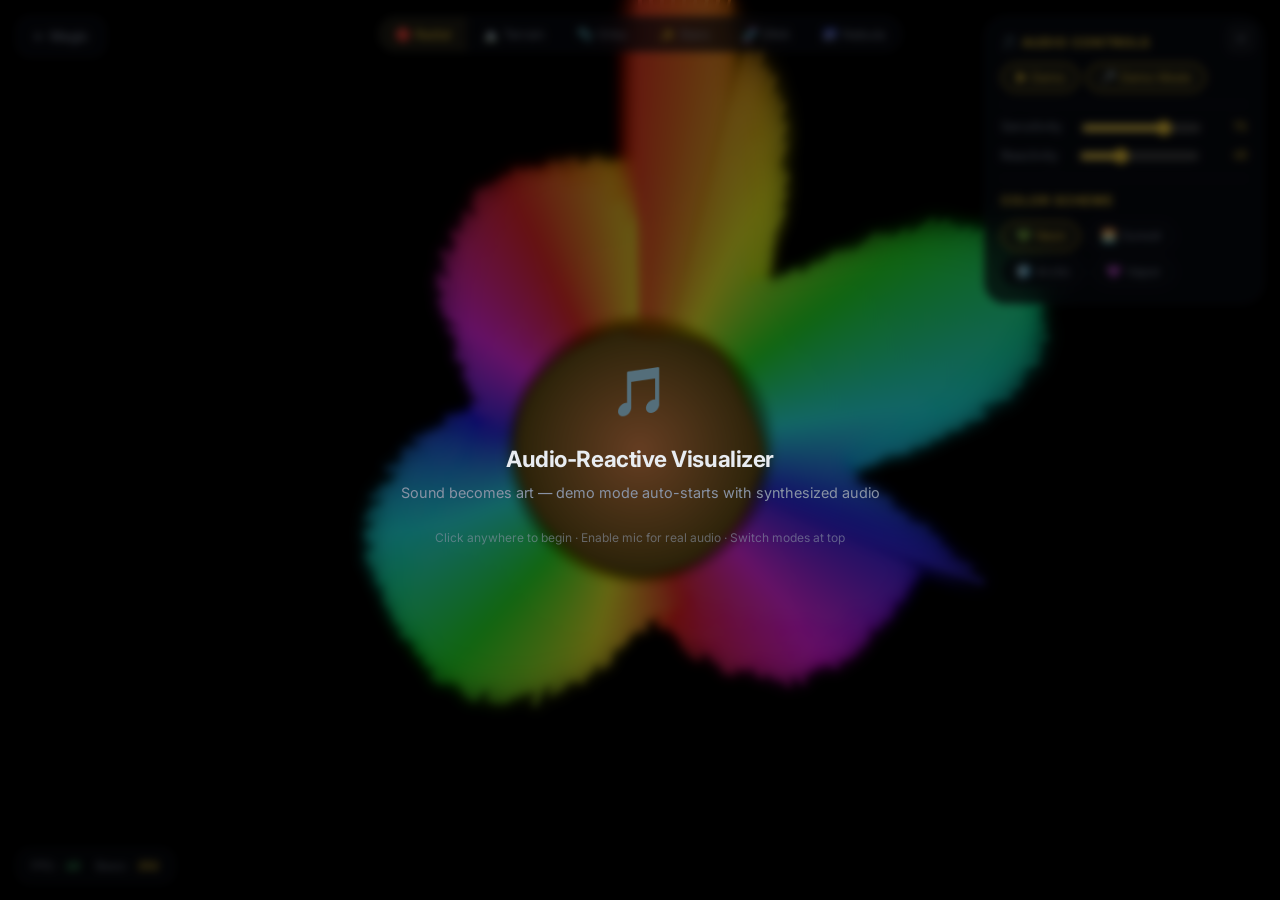
==== commit e9e61ba1: "Add anti-copy protection (protect.js) and robots.txt" ====
--- a/audio-visualizer.html
+++ b/audio-visualizer.html
@@ -85,6 +85,7 @@
     </div>
 
     <script src="js/magic-audio.js"></script>
+    <script src="js/protect.js"></script>
 </body>
 
 </html>
